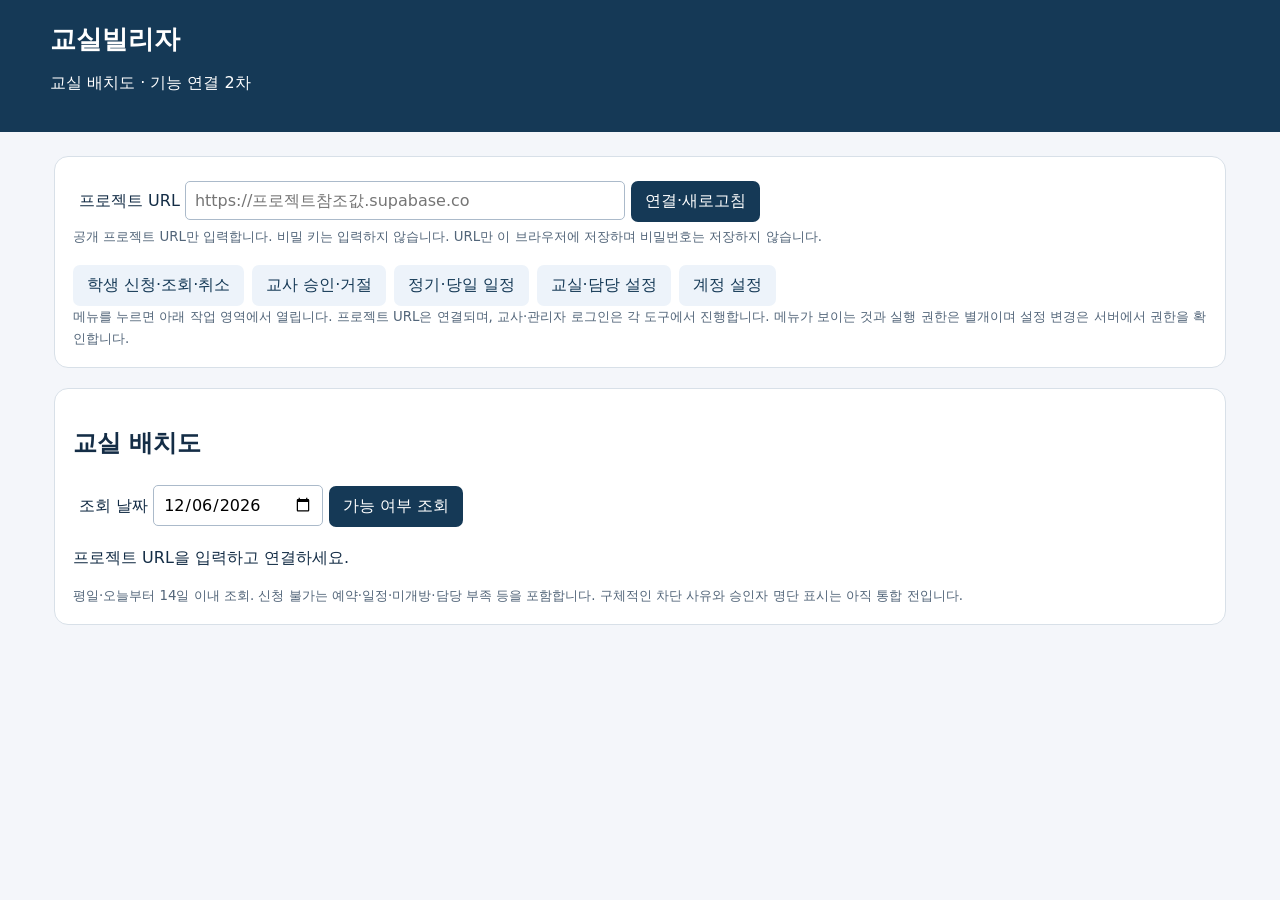
==== index.html @ a37125a8 "Replace JSON data with HTML structure new index" ====
<!doctype html><html lang="ko"><meta charset="utf-8"><meta name="viewport" content="width=device-width,initial-scale=1"><title>교실빌리자</title><style>
*{box-sizing:border-box}body{margin:0;background:#f4f6fa;color:#142d46;font-family:system-ui,'Apple SD Gothic Neo','Nanum Gothic',sans-serif}header{background:#153956;color:white;padding:22px max(20px,calc((100vw - 1180px)/2))}h1{margin:0;font-size:26px}main{max-width:1220px;margin:auto;padding:24px}section{background:white;border:1px solid #d8e0e8;padding:18px;border-radius:14px;margin-bottom:20px}nav{display:flex;flex-wrap:wrap;gap:8px;margin-top:18px}a,button{font:inherit;background:#153956;color:white;border:0;border-radius:7px;padding:10px 14px;cursor:pointer;text-decoration:none;display:inline-block}nav a{background:#edf3fa;color:#153956}input{font:inherit;padding:9px;border:1px solid #abbaca;border-radius:5px;max-width:100%}#url{width:440px}label{display:inline-block;margin:6px}#grid{display:grid;grid-template-columns:repeat(5,minmax(0,1fr));gap:14px}.room{background:white;border:1px solid #ccd6e0;border-radius:12px;padding:16px;min-width:0}.room h3{margin:0 0 14px}.period{padding:12px 9px;border-radius:6px;margin:8px 0;background:#d7e9dd;color:#143d24}.period.closed{background:#e2e6ed;color:#364153}.count{display:block;color:#a52222;font-weight:700;margin-top:5px}#status{white-space:pre-wrap;overflow-wrap:anywhere}#stats{font-weight:700}small{display:block;line-height:1.6;color:#526579}button:disabled{opacity:.55}@media(max-width:800px){#grid{grid-template-columns:repeat(2,minmax(0,1fr))}}@media(max-width:420px){#grid{grid-template-columns:1fr}}
</style><header><h1>교실빌리자</h1><p>교실 배치도 · 기능 연결 2차</p></header><main>
<section><label>프로젝트 URL <input id="url" placeholder="https://프로젝트참조값.supabase.co"></label><button id="connect">연결·새로고침</button><small>공개 프로젝트 URL만 입력합니다. 비밀 키는 입력하지 않습니다. URL만 이 브라우저에 저장하며 비밀번호는 저장하지 않습니다.</small><nav><a href="student.html">학생 신청·조회·취소</a><a href="approval.html">교사 승인·거절</a><a href="schedule.html">정기·당일 일정</a><a href="rooms.html">교실·담당 설정</a><a href="account.html">계정 설정</a></nav><small>메뉴를 누르면 아래 작업 영역에서 열립니다. 프로젝트 URL은 연결되며, 교사·관리자 로그인은 각 도구에서 진행합니다. 메뉴가 보이는 것과 실행 권한은 별개이며 설정 변경은 서버에서 권한을 확인합니다.</small></section>
<section><h2>교실 배치도</h2><label>조회 날짜 <input type="date" id="date"></label><button id="refresh">가능 여부 조회</button><p id="stats"></p><p id="status" role="status">프로젝트 URL을 입력하고 연결하세요.</p><small>평일·오늘부터 14일 이내 조회. 신청 불가는 예약·일정·미개방·담당 부족 등을 포함합니다. 구체적인 차단 사유와 승인자 명단 표시는 아직 통합 전입니다.</small></section><div id="grid"></div><section id="workspace" hidden><h2 id="worktitle">작업 화면</h2><button id="back">작업 닫기 · 배치도 갱신</button><p>화면 전환 전 입력과 저장을 마치세요. 저장 여부는 각 화면의 처리 결과로 확인합니다.</p><iframe id="workframe" title="교실빌리자 작업" style="width:100%;height:1000px;border:1px solid #ccd6e0;border-radius:8px;background:white"></iframe></section></main><script>
const $=id=>document.getElementById(id);let busy=false;
const today=new Intl.DateTimeFormat('sv-SE',{timeZone:'Asia/Seoul'}).format(new Date());$('date').value=today;$('date').min=today;
try{$('url').value=localStorage.getItem('cb_public_url')||'';}catch{}
async function api(action,data){const u=$('url').value.trim().replace(/\/$/,'');if(!/^https:\/\/[a-z0-9-]+\.supabase\.co$/.test(u))throw Error('프로젝트 URL을 확인하세요.');const c=new AbortController(),t=setTimeout(()=>c.abort(),25000);try{const r=await fetch(u+'/functions/v1/classroom-api',{method:'POST',headers:{'Content-Type':'application/json'},body:JSON.stringify({action,data}),signal:c.signal});const b=await r.json();if(!r.ok||!b.ok)throw Error(b.message||'조회 실패');return b;}finally{clearTimeout(t);}}
async function load(){if(busy)return;busy=true;$('connect').disabled=$('refresh').disabled=true;$('grid').replaceChildren();$('stats').textContent='';$('status').textContent='실제 DB 조회 중…';try{const [rooms,avail]=await Promise.all([api('roomState',{}),api('availability',{date:$('date').value})]);const slots=avail.slots;let available=0,pending=0;for(const r of [...rooms.rooms].sort((a,b)=>a.row-b.row||a.col-b.col)){const card=document.createElement('article');card.className='room';const title=document.createElement('h3');title.textContent=r.name;card.append(title);const ss=slots.filter(s=>s.roomId===r.id);if(ss.some(s=>s.available))available++;for(const period of [1,2]){const s=ss.find(s=>s.period===period);const line=document.createElement('div');line.className='period'+(s?.available?'':' closed');line.textContent=period+'교시 · '+(s?.available?'신청 가능':'신청 불가');if(Number(s?.pending)>0){const c=document.createElement('span');c.className='count';c.textContent='승인 대기 '+s.pending+'건';line.append(c);pending+=Number(s.pending);}card.append(line);}$('grid').append(card);}$('stats').textContent='신청 가능 교실 '+available+'개 · 교시별 대기 합계 '+pending+'건';$('status').textContent='조회 완료 · '+new Date().toLocaleTimeString('ko-KR')+' · 변경 후에는 새로고침하세요.';try{localStorage.setItem('cb_public_url',$('url').value.trim());}catch{}}catch(e){$('status').textContent=e.name==='AbortError'?'응답 시간이 초과되었습니다. 연결을 다시 시도하세요.':e.message;}finally{busy=false;$('connect').disabled=$('refresh').disabled=false;}}
$('connect').onclick=load;$('refresh').onclick=load;

const allowedPages=['student.html','approval.html','schedule.html','rooms.html','account.html'];
for(const link of document.querySelectorAll('nav a'))link.addEventListener('click',e=>{
 e.preventDefault();const page=link.getAttribute('href');if(!allowedPages.includes(page))return;
 const u=$('url').value.trim().replace(/\/$/,'');if(!/^https:\/\/[a-z0-9-]+\.supabase\.co$/.test(u)){ $('status').textContent='프로젝트 URL을 먼저 입력하세요.';return;}
 if($('workframe').getAttribute('src')&&!confirm('작업 화면을 전환할까요? 저장하지 않은 입력과 해당 화면의 로그인은 사라집니다.'))return;
 $('workspace').hidden=false;$('worktitle').textContent=link.textContent;
 $('workframe').src=page+'?project='+encodeURIComponent(u);$('workspace').scrollIntoView({behavior:'smooth'});
});
$('back').onclick=()=>{if(!confirm('작업 화면을 닫을까요? 저장하지 않은 입력은 사라집니다.'))return;$('workframe').removeAttribute('src');$('workspace').hidden=true;load();window.scrollTo({top:0,behavior:'smooth'});};
</script></html>
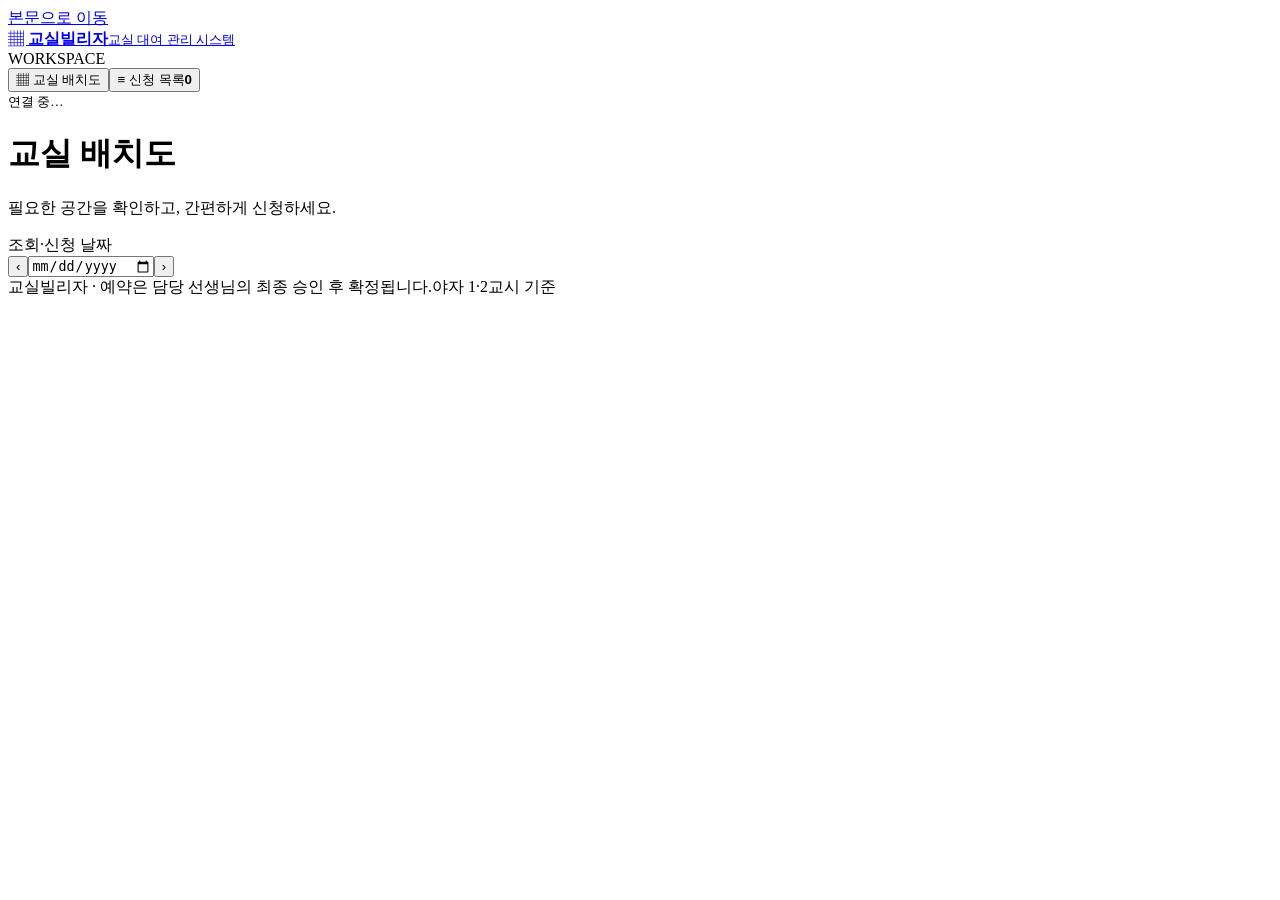
==== commit 1add1295: "Refactor index.html structure and scripts new!!! index" ====
--- a/index.html
+++ b/index.html
@@ -1,22 +1,10 @@
-<!doctype html><html lang="ko"><meta charset="utf-8"><meta name="viewport" content="width=device-width,initial-scale=1"><title>교실빌리자</title><style>
-*{box-sizing:border-box}body{margin:0;background:#f4f6fa;color:#142d46;font-family:system-ui,'Apple SD Gothic Neo','Nanum Gothic',sans-serif}header{background:#153956;color:white;padding:22px max(20px,calc((100vw - 1180px)/2))}h1{margin:0;font-size:26px}main{max-width:1220px;margin:auto;padding:24px}section{background:white;border:1px solid #d8e0e8;padding:18px;border-radius:14px;margin-bottom:20px}nav{display:flex;flex-wrap:wrap;gap:8px;margin-top:18px}a,button{font:inherit;background:#153956;color:white;border:0;border-radius:7px;padding:10px 14px;cursor:pointer;text-decoration:none;display:inline-block}nav a{background:#edf3fa;color:#153956}input{font:inherit;padding:9px;border:1px solid #abbaca;border-radius:5px;max-width:100%}#url{width:440px}label{display:inline-block;margin:6px}#grid{display:grid;grid-template-columns:repeat(5,minmax(0,1fr));gap:14px}.room{background:white;border:1px solid #ccd6e0;border-radius:12px;padding:16px;min-width:0}.room h3{margin:0 0 14px}.period{padding:12px 9px;border-radius:6px;margin:8px 0;background:#d7e9dd;color:#143d24}.period.closed{background:#e2e6ed;color:#364153}.count{display:block;color:#a52222;font-weight:700;margin-top:5px}#status{white-space:pre-wrap;overflow-wrap:anywhere}#stats{font-weight:700}small{display:block;line-height:1.6;color:#526579}button:disabled{opacity:.55}@media(max-width:800px){#grid{grid-template-columns:repeat(2,minmax(0,1fr))}}@media(max-width:420px){#grid{grid-template-columns:1fr}}
-</style><header><h1>교실빌리자</h1><p>교실 배치도 · 기능 연결 2차</p></header><main>
-<section><label>프로젝트 URL <input id="url" placeholder="https://프로젝트참조값.supabase.co"></label><button id="connect">연결·새로고침</button><small>공개 프로젝트 URL만 입력합니다. 비밀 키는 입력하지 않습니다. URL만 이 브라우저에 저장하며 비밀번호는 저장하지 않습니다.</small><nav><a href="student.html">학생 신청·조회·취소</a><a href="approval.html">교사 승인·거절</a><a href="schedule.html">정기·당일 일정</a><a href="rooms.html">교실·담당 설정</a><a href="account.html">계정 설정</a></nav><small>메뉴를 누르면 아래 작업 영역에서 열립니다. 프로젝트 URL은 연결되며, 교사·관리자 로그인은 각 도구에서 진행합니다. 메뉴가 보이는 것과 실행 권한은 별개이며 설정 변경은 서버에서 권한을 확인합니다.</small></section>
-<section><h2>교실 배치도</h2><label>조회 날짜 <input type="date" id="date"></label><button id="refresh">가능 여부 조회</button><p id="stats"></p><p id="status" role="status">프로젝트 URL을 입력하고 연결하세요.</p><small>평일·오늘부터 14일 이내 조회. 신청 불가는 예약·일정·미개방·담당 부족 등을 포함합니다. 구체적인 차단 사유와 승인자 명단 표시는 아직 통합 전입니다.</small></section><div id="grid"></div><section id="workspace" hidden><h2 id="worktitle">작업 화면</h2><button id="back">작업 닫기 · 배치도 갱신</button><p>화면 전환 전 입력과 저장을 마치세요. 저장 여부는 각 화면의 처리 결과로 확인합니다.</p><iframe id="workframe" title="교실빌리자 작업" style="width:100%;height:1000px;border:1px solid #ccd6e0;border-radius:8px;background:white"></iframe></section></main><script>
-const $=id=>document.getElementById(id);let busy=false;
-const today=new Intl.DateTimeFormat('sv-SE',{timeZone:'Asia/Seoul'}).format(new Date());$('date').value=today;$('date').min=today;
-try{$('url').value=localStorage.getItem('cb_public_url')||'';}catch{}
-async function api(action,data){const u=$('url').value.trim().replace(/\/$/,'');if(!/^https:\/\/[a-z0-9-]+\.supabase\.co$/.test(u))throw Error('프로젝트 URL을 확인하세요.');const c=new AbortController(),t=setTimeout(()=>c.abort(),25000);try{const r=await fetch(u+'/functions/v1/classroom-api',{method:'POST',headers:{'Content-Type':'application/json'},body:JSON.stringify({action,data}),signal:c.signal});const b=await r.json();if(!r.ok||!b.ok)throw Error(b.message||'조회 실패');return b;}finally{clearTimeout(t);}}
-async function load(){if(busy)return;busy=true;$('connect').disabled=$('refresh').disabled=true;$('grid').replaceChildren();$('stats').textContent='';$('status').textContent='실제 DB 조회 중…';try{const [rooms,avail]=await Promise.all([api('roomState',{}),api('availability',{date:$('date').value})]);const slots=avail.slots;let available=0,pending=0;for(const r of [...rooms.rooms].sort((a,b)=>a.row-b.row||a.col-b.col)){const card=document.createElement('article');card.className='room';const title=document.createElement('h3');title.textContent=r.name;card.append(title);const ss=slots.filter(s=>s.roomId===r.id);if(ss.some(s=>s.available))available++;for(const period of [1,2]){const s=ss.find(s=>s.period===period);const line=document.createElement('div');line.className='period'+(s?.available?'':' closed');line.textContent=period+'교시 · '+(s?.available?'신청 가능':'신청 불가');if(Number(s?.pending)>0){const c=document.createElement('span');c.className='count';c.textContent='승인 대기 '+s.pending+'건';line.append(c);pending+=Number(s.pending);}card.append(line);}$('grid').append(card);}$('stats').textContent='신청 가능 교실 '+available+'개 · 교시별 대기 합계 '+pending+'건';$('status').textContent='조회 완료 · '+new Date().toLocaleTimeString('ko-KR')+' · 변경 후에는 새로고침하세요.';try{localStorage.setItem('cb_public_url',$('url').value.trim());}catch{}}catch(e){$('status').textContent=e.name==='AbortError'?'응답 시간이 초과되었습니다. 연결을 다시 시도하세요.':e.message;}finally{busy=false;$('connect').disabled=$('refresh').disabled=false;}}
-$('connect').onclick=load;$('refresh').onclick=load;
+<!doctype html>
+<html lang="ko"><head><meta charset="utf-8"><meta name="viewport" content="width=device-width, initial-scale=1"><meta name="theme-color" content="#B699F2"><title>교실빌리자 · 교실 대여 관리</title><link rel="stylesheet" href="style.css"><script defer src="config.js"></script><script defer src="script.js"></script><meta name="referrer" content="no-referrer"></head>
+<body><a class="skip" href="#main">본문으로 이동</a>
 
-const allowedPages=['student.html','approval.html','schedule.html','rooms.html','account.html'];
-for(const link of document.querySelectorAll('nav a'))link.addEventListener('click',e=>{
- e.preventDefault();const page=link.getAttribute('href');if(!allowedPages.includes(page))return;
- const u=$('url').value.trim().replace(/\/$/,'');if(!/^https:\/\/[a-z0-9-]+\.supabase\.co$/.test(u)){ $('status').textContent='프로젝트 URL을 먼저 입력하세요.';return;}
- if($('workframe').getAttribute('src')&&!confirm('작업 화면을 전환할까요? 저장하지 않은 입력과 해당 화면의 로그인은 사라집니다.'))return;
- $('workspace').hidden=false;$('worktitle').textContent=link.textContent;
- $('workframe').src=page+'?project='+encodeURIComponent(u);$('workspace').scrollIntoView({behavior:'smooth'});
-});
-$('back').onclick=()=>{if(!confirm('작업 화면을 닫을까요? 저장하지 않은 입력은 사라집니다.'))return;$('workframe').removeAttribute('src');$('workspace').hidden=true;load();window.scrollTo({top:0,behavior:'smooth'});};
-</script></html>
+<header class="top"><a class="brand" href="#">▦ <strong>교실빌리자</strong><small>교실 대여 관리 시스템</small></a><div id="account" class="actions"></div></header>
+<div class="shell"><aside class="side"><div class="side-label">WORKSPACE</div><nav aria-label="주 메뉴"><button data-view="map">▦ <span>교실 배치도</span></button><button data-view="requests">≡ <span>신청 목록</span><b id="nav-count">0</b></button><button data-view="review" class="auth" hidden>✓ <span>신청서 확인</span></button><button data-view="calendar" class="auth" hidden>▤ <span>달력으로 보기</span></button></nav><div class="side-label auth" hidden>MANAGEMENT</div><div id="tools"></div><div class="side-note"><small id="sync">연결 중…</small></div></aside>
+<main id="main" tabindex="-1"><div class="page-head"><div><h1 id="page-title">교실 배치도</h1><p id="page-desc">필요한 공간을 확인하고, 간편하게 신청하세요.</p></div><div id="stats" class="stats"></div><div class="date-box"><label for="date">조회·신청 날짜</label><div class="actions"><button data-action="prev-date" aria-label="이전 날짜">‹</button><input type="date" id="date"><button data-action="next-date" aria-label="다음 날짜">›</button><button data-action="today" id="today-btn" hidden>오늘 날짜로</button></div><small id="weekday"></small></div></div>
+<section id="content" aria-label="교실 현황"></section><footer class="foot"><span>교실빌리자 · 예약은 담당 선생님의 최종 승인 후 확정됩니다.</span><span>야자 1·2교시 기준</span></footer></main></div>
+<dialog id="modal" aria-labelledby="modal-title"><div class="modal-head"><div><div class="eyebrow">교실빌리자</div><h2 id="modal-title"></h2></div><button data-action="close" class="icon" aria-label="창 닫기">×</button></div><div id="modal-body"></div><p id="modal-error" class="error" role="alert"></p></dialog>
+<div id="toast" role="status" aria-live="polite" hidden></div><noscript>이 프로그램을 사용하려면 JavaScript를 활성화해주세요.</noscript></body></html>
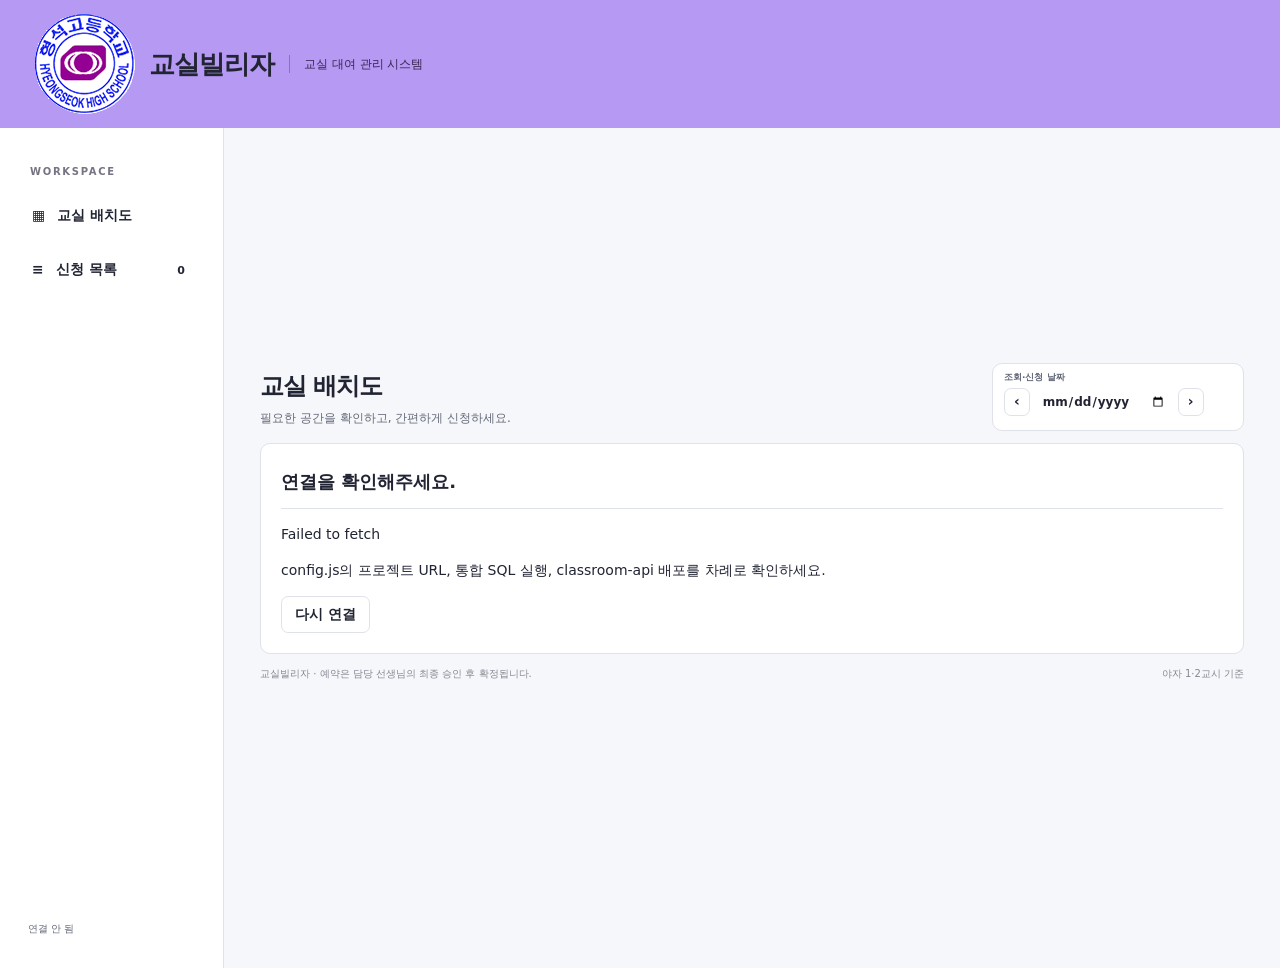
==== commit 1340cac3: "Add files via upload" ====
--- a/index.html
+++ b/index.html
@@ -2,9 +2,9 @@
 <html lang="ko"><head><meta charset="utf-8"><meta name="viewport" content="width=device-width, initial-scale=1"><meta name="theme-color" content="#B699F2"><title>교실빌리자 · 교실 대여 관리</title><link rel="stylesheet" href="style.css"><script defer src="config.js"></script><script defer src="script.js"></script><meta name="referrer" content="no-referrer"></head>
 <body><a class="skip" href="#main">본문으로 이동</a>
 
-<header class="top"><a class="brand" href="#">▦ <strong>교실빌리자</strong><small>교실 대여 관리 시스템</small></a><div id="account" class="actions"></div></header>
+<header class="top"><a class="brand" href="#"><img src="school-logo.png" alt="경성고등학교 교표" class="school-logo"> <strong>교실빌리자</strong><small>교실 대여 관리 시스템</small></a><div id="account" class="actions"></div></header>
 <div class="shell"><aside class="side"><div class="side-label">WORKSPACE</div><nav aria-label="주 메뉴"><button data-view="map">▦ <span>교실 배치도</span></button><button data-view="requests">≡ <span>신청 목록</span><b id="nav-count">0</b></button><button data-view="review" class="auth" hidden>✓ <span>신청서 확인</span></button><button data-view="calendar" class="auth" hidden>▤ <span>달력으로 보기</span></button></nav><div class="side-label auth" hidden>MANAGEMENT</div><div id="tools"></div><div class="side-note"><small id="sync">연결 중…</small></div></aside>
-<main id="main" tabindex="-1"><div class="page-head"><div><h1 id="page-title">교실 배치도</h1><p id="page-desc">필요한 공간을 확인하고, 간편하게 신청하세요.</p></div><div id="stats" class="stats"></div><div class="date-box"><label for="date">조회·신청 날짜</label><div class="actions"><button data-action="prev-date" aria-label="이전 날짜">‹</button><input type="date" id="date"><button data-action="next-date" aria-label="다음 날짜">›</button><button data-action="today" id="today-btn" hidden>오늘 날짜로</button></div><small id="weekday"></small></div></div>
+<main id="main" tabindex="-1"><section id="notices" aria-label="운영 공지"></section><div class="page-head"><div><h1 id="page-title">교실 배치도</h1><p id="page-desc">필요한 공간을 확인하고, 간편하게 신청하세요.</p></div><div id="stats" class="stats"></div><div class="date-box"><label for="date">조회·신청 날짜</label><div class="actions"><button data-action="prev-date" aria-label="이전 날짜">‹</button><input type="date" id="date"><button data-action="next-date" aria-label="다음 날짜">›</button><button data-action="today" id="today-btn" hidden>오늘 날짜로</button></div><small id="weekday"></small></div></div>
 <section id="content" aria-label="교실 현황"></section><footer class="foot"><span>교실빌리자 · 예약은 담당 선생님의 최종 승인 후 확정됩니다.</span><span>야자 1·2교시 기준</span></footer></main></div>
 <dialog id="modal" aria-labelledby="modal-title"><div class="modal-head"><div><div class="eyebrow">교실빌리자</div><h2 id="modal-title"></h2></div><button data-action="close" class="icon" aria-label="창 닫기">×</button></div><div id="modal-body"></div><p id="modal-error" class="error" role="alert"></p></dialog>
-<div id="toast" role="status" aria-live="polite" hidden></div><noscript>이 프로그램을 사용하려면 JavaScript를 활성화해주세요.</noscript></body></html>
+<div id="toast" role="status" aria-live="polite" hidden></div><noscript>이 프로그램을 사용하려면 JavaScript를 활성화해주세요.</noscript></body></html>
--- a/style.css
+++ b/style.css
@@ -0,0 +1,31 @@
+*{box-sizing:border-box} :root{--purple:#B699F2;--ink:#212433;--muted:#646979;--line:#e0e2e9;--bg:#f6f7fa;--green:#40BD6A;--rent:#FFFB8C;--accent:#6544a4}body{margin:0;background:var(--bg);color:var(--ink);font:14px/1.55 system-ui,-apple-system,'Apple SD Gothic Neo','Malgun Gothic',sans-serif}button,input,select,textarea{font:inherit}button{cursor:pointer;min-height:36px;padding:7px 13px;border:1px solid var(--line);border-radius:5px;background:white;color:var(--ink);font-weight:600;transition:background .15s}button:hover:not(:disabled){background:#eeebf6;border-color:#b5a5d4}button:disabled{cursor:not-allowed;opacity:.55}button:focus-visible,a:focus-visible,input:focus-visible,select:focus-visible,textarea:focus-visible{outline:3px solid #6942bb;outline-offset:3px}a{color:inherit;text-decoration:none}h1,h2,h3,p{margin-top:0}h1{font-size:29px;letter-spacing:-1px;margin:5px 0 8px}h2{font-size:22px;margin:4px 0}h3{font-size:16px}small{color:var(--muted)}.skip{position:absolute;top:-100px;background:white;z-index:99;padding:15px}.skip:focus{top:0}[hidden]{display:none!important}#demo-banner{background:#322945;color:white;text-align:center;padding:7px;font-size:12px}.top{background:var(--purple);min-height:76px;display:flex;align-items:center;justify-content:space-between;padding:15px 30px;gap:20px}.brand{display:flex;align-items:center;gap:10px;font-size:26px}.brand strong{letter-spacing:-1px}.brand span{color:#47336b}.brand small{font-size:12px;color:#382552;border-left:1px solid #8d71be;padding-left:14px;margin-left:5px}.actions{display:flex;align-items:center;gap:7px;flex-wrap:wrap}.top button{background:#ffffffb8;border-color:#ffffff77}.shell{display:grid;grid-template-columns:224px 1fr;min-height:calc(100vh - 76px)}.side{background:white;border-right:1px solid var(--line);padding:30px 18px;display:flex;flex-direction:column;gap:12px}.side-label{font-size:10px;font-weight:800;letter-spacing:1.7px;color:#777383;padding:0 12px;margin-top:6px}nav{display:flex;flex-direction:column;gap:7px}.side button{display:flex;align-items:center;text-align:left;gap:12px;border-color:transparent;width:100%;padding:12px 13px;background:transparent}.side button.active{background:#eee7fc;color:#5f3b98}.side button b{margin-left:auto;background:white;padding:0 6px;font-size:11px;border-radius:4px}#tools{display:flex;flex-direction:column;gap:6px}.side #manage-btn{background:var(--green);color:#123920}.side-note{margin-top:auto;padding:45px 10px 0;color:var(--muted);font-size:12px}.side-note strong{color:#494155}.side-note p{line-height:1.8;margin:9px 0 20px}main{padding:35px 36px 65px;min-width:0;max-width:1700px;width:100%;margin:auto}.page-head{display:flex;justify-content:space-between;gap:20px;margin-bottom:25px}.eyebrow{font-size:10px;letter-spacing:2px;font-weight:800;color:#77638f}.page-head p{color:var(--muted);font-size:13px;margin:0}.date-box{background:white;padding:12px 15px;border:1px solid var(--line);border-radius:6px;min-width:280px}.date-box label{font-size:10px;font-weight:700;color:var(--muted);display:block;margin-bottom:6px}.date-box input{border:0;font-weight:700;padding:5px;background:transparent;max-width:155px}.date-box button{min-height:28px;padding:1px 9px}.date-box small{display:block;margin-top:5px;font-size:11px}.stats{display:grid;grid-template-columns:repeat(4,1fr);gap:14px;margin-bottom:26px}.stat{background:white;border:1px solid var(--line);border-radius:6px;padding:16px 20px;display:flex;justify-content:space-between;align-items:center;border-top:3px solid #d4c5ec}.stat small{display:block;font-size:12px}.stat strong{font-size:28px;line-height:1.2;letter-spacing:-1px}.stat i{font-style:normal;width:34px;height:34px;background:#f1edf8;display:grid;place-items:center;font-size:17px;color:#70568b}.stat:nth-child(2){border-top-color:var(--green)}.stat:nth-child(3){border-top-color:#dbcd4e}.section-bar{display:flex;justify-content:space-between;align-items:center;gap:10px;margin-bottom:14px}.section-bar h2{font-size:16px}.legend{display:flex;gap:12px;font-size:11px;color:var(--muted);flex-wrap:wrap}.dot:before{content:'';display:inline-block;width:7px;height:7px;border-radius:2px;background:#45b774;margin-right:5px}.dot.rent:before{background:#d0c933}.dot.block:before{background:#a89abf}.floor{background:#edeff4;border:1px solid #dddfe7;border-radius:8px;padding:19px}.row{display:grid;grid-template-columns:repeat(5,minmax(0,1fr));gap:12px;direction:rtl}.room{background:white;border:1px solid #d5d8e2;border-top:3px solid #bca4de;border-radius:5px;padding:15px 12px;direction:ltr;display:flex;flex-direction:column;min-height:216px;box-shadow:0 2px 3px #23243504}.room h3{margin:0;font-size:19px;letter-spacing:-.5px}.room .owner{font-size:10px;line-height:1.6;color:var(--muted);min-height:32px;margin:3px 0 10px}.badge{display:inline-block;font-size:10px;font-weight:600;padding:2px 6px;background:#eee8f9;color:#62438a;border-radius:3px;margin:2px}.pending-badge{font-size:10px;color:#815600}.room .slot{padding:8px;margin:3px 0;font-size:11px;border-radius:3px;display:flex;flex-wrap:wrap;gap:3px;align-items:center}.slot.available{background:#87E69CFF;color:#000000FF}.slot.rented{background:var(--rent);color:#000000FF}.slot.blocked{background:#B798EBFF;color:#000000FF}.slot.closed{background:#E76F6FFF;color:#000000FF}.slot button{border:0;background:#ffffffa6;font-size:10px;min-height:22px;padding:2px 5px}.room>.book{margin-top:auto;font-size:11px;padding:5px;min-height:30px;background:#faf8fe}.corridor{font-size:10px;letter-spacing:8px;text-align:center;color:#777e8b;padding:17px}.notice{padding:13px 16px;background:#f0ecf8;border-left:3px solid #a38ac7;font-size:12px;margin:18px 0;color:#635276}.foot{display:flex;justify-content:space-between;gap:15px;color:#858693;font-size:10px;margin-top:22px}.split{display:grid;grid-template-columns:1fr 1fr;gap:22px}.panel{border:1px solid var(--line);background:white;padding:20px;border-radius:6px}.panel>h2{font-size:18px;border-bottom:1px solid var(--line);padding-bottom:13px;margin-bottom:15px}.group{border:1px solid var(--line);margin-bottom:15px;border-radius:5px;overflow:hidden}.group-head{padding:9px 12px;background:#f3ecdb;font-size:12px;font-weight:700;display:flex;justify-content:space-between;gap:8px}.group-head.p2{background:#e7f2e9}.group-head.both{background:#dce9fc;color:#2f5186}.app{padding:15px;background:white;border-bottom:1px solid var(--line)}.app:last-child{border-bottom:0}.app.mine{background:#fffdf2;box-shadow:inset 3px 0 #e4c969}.app h3{margin:0 0 5px;font-size:15px}.app p{font-size:12px;color:var(--muted);margin-bottom:8px}.app .reason{background:#f8f8fb;color:#4c4359;padding:8px;white-space:pre-wrap;overflow-wrap:anywhere}.app button{min-height:29px;font-size:11px;padding:4px 9px}.primary{background:#624493!important;color:white!important;border-color:#624493!important}.success{background:#e7f5ec!important;color:#205f36!important;border-color:#b9dfc5!important}.danger{background:#fff0f0!important;color:#a33232!important;border-color:#e9bcbc!important}.empty{padding:38px 20px;text-align:center;color:var(--muted);font-size:13px}.empty b{display:block;font-size:24px;color:#b6afc3;margin-bottom:8px}dialog{border:1px solid #d9d2e6;border-radius:9px;padding:0;width:min(820px,calc(100% - 30px));max-height:90vh;color:var(--ink);box-shadow:0 24px 80px #1c113b38}dialog::backdrop{background:#1e183c66;backdrop-filter:blur(2px)}.modal-head{position:sticky;top:0;background:white;z-index:1;display:flex;align-items:center;justify-content:space-between;padding:20px 26px;border-bottom:1px solid var(--line)}.icon{font-size:23px;border:0;padding:0 10px}#modal-body{padding:23px 26px 10px}form{margin:0}label.field{display:flex;flex-direction:column;gap:6px;font-size:12px;font-weight:650;margin-bottom:15px}input,select,textarea{border:1px solid #d2d5df;border-radius:4px;padding:10px 11px;background:white;min-width:0;color:var(--ink);max-width:100%}input[readonly]{background:#f3f3f7;color:#626572}textarea{resize:vertical;min-height:82px}.form-grid{display:grid;grid-template-columns:1fr 1fr;gap:0 18px}.full{grid-column:1/-1}.help{font-size:11px;font-weight:400;color:var(--muted)}fieldset{padding:0;border:0;margin:0 0 16px}legend{font-size:12px;font-weight:650;margin-bottom:7px}.toggle{display:inline-flex;gap:7px;flex-wrap:wrap}.toggle label{position:relative;cursor:pointer}.toggle input{position:absolute;opacity:0;width:1px;height:1px}.toggle span{display:block;min-width:85px;text-align:center;border:1px solid #d2d5df;border-radius:4px;padding:9px 14px;font-size:12px}.toggle input:checked+span{background:#eee7fb;border-color:#9a7bc6;color:#573586;box-shadow:inset 0 0 0 1px #9a7bc6}.toggle input:disabled+span{background:#fae9e9;color:#975353;cursor:not-allowed}.toggle input:focus-visible+span{outline:3px solid #6942bb}.form-actions{display:flex;justify-content:flex-end;gap:8px;padding:15px 0;border-top:1px solid var(--line);margin-top:14px}.error{color:#ac2525;margin:0;padding:0 26px 15px;font-size:12px}.error:empty{padding:0}.detail-grid{display:grid;grid-template-columns:1fr 1fr;gap:15px}.detail-grid>div{padding:12px;background:#f8f7fb;border:1px solid #ece9f1;white-space:pre-wrap;overflow-wrap:anywhere}.detail-grid small{display:block;font-size:11px;margin-bottom:5px}.table-wrap{overflow:auto}table{border-collapse:collapse;width:100%;font-size:12px}th,td{border:1px solid var(--line);text-align:left;padding:10px;vertical-align:top}th{background:#f1eef6;white-space:nowrap}td button{font-size:11px;padding:4px 7px;min-height:28px}.calendar{display:grid;grid-template-columns:repeat(7,minmax(0,1fr));border-left:1px solid var(--line);border-top:1px solid var(--line);background:white}.cal-cell{min-height:116px;border-right:1px solid var(--line);border-bottom:1px solid var(--line);padding:9px;min-width:0;font-size:11px}.cal-day{font-size:13px;font-weight:700;margin-bottom:5px}.cal-cell.today{background:#f7f2ff}.cal-cell.blank{background:#f0f1f4}.cal-cell .chip{display:block;background:var(--rent);padding:5px;margin:4px 0;text-align:left;font-size:10px;width:100%;border:0;overflow-wrap:anywhere}.cal-label{padding:9px;text-align:center;font-size:11px;border-right:1px solid var(--line);border-bottom:1px solid var(--line);background:#eeeaf5}.filterbar{display:flex;align-items:center;gap:10px;flex-wrap:wrap;margin-bottom:15px}.filterbar select{font-size:12px;padding:7px}#bottom{position:fixed;bottom:14px;left:50%;transform:translateX(-50%);padding:6px;background:#ffffffee;box-shadow:0 4px 20px #22222220;border:1px solid var(--line);border-radius:7px;display:flex;gap:5px;z-index:2}#bottom button{font-size:11px;white-space:nowrap}#toast{position:fixed;bottom:72px;left:50%;transform:translateX(-50%);z-index:10;max-width:90%;background:#302842;color:white;border-radius:6px;padding:13px 22px;box-shadow:0 5px 25px #0002;font-size:13px}.schedule-item{border:1px solid var(--line);padding:12px;margin-bottom:10px;font-size:12px;display:flex;justify-content:space-between;gap:10px;align-items:center}.schedule-item small{display:block}.toolbar{display:flex;gap:6px;flex-wrap:wrap}.checkbox-list{display:flex;gap:8px;flex-wrap:wrap;font-size:12px}.checkbox-list label{background:#f4f1f9;padding:5px 8px;border-radius:3px}pre{white-space:pre-wrap;overflow-wrap:anywhere;font-size:12px}@media(min-width:1550px){.room{min-height:235px;padding:18px}.room h3{font-size:22px}.room .slot{font-size:12px}}@media(max-width:1200px){.shell{grid-template-columns:185px 1fr}main{padding:28px 22px}.side{padding:24px 12px}.room{padding:10px 8px}.room h3{font-size:17px}.floor{padding:12px}.row{gap:8px}.top{padding:15px 22px}.brand small{display:none}}@media(max-width:950px){.shell{grid-template-columns:1fr}.side{border-right:0;border-bottom:1px solid var(--line);padding:10px 16px;gap:8px}.side nav{flex-direction:row;overflow:auto}.side button{white-space:nowrap;width:auto;font-size:12px;padding:8px 12px}.side-label,.side-note{display:none!important}#tools{flex-direction:row;flex-wrap:wrap;gap:5px}.side #manage-btn{padding:7px 12px}.page-head{align-items:flex-start}.row{grid-template-columns:repeat(5,minmax(0,1fr))}.room .slot{font-size:10px}.split{gap:12px}.top{flex-wrap:wrap;padding:12px 20px}.top .actions{font-size:12px}.top button{font-size:11px;min-height:29px}.cal-cell{min-height:95px;padding:6px}}@media(max-width:650px){main{padding:22px 14px 70px}h1{font-size:25px}.page-head{flex-direction:column;margin-bottom:18px}.date-box{width:100%;min-width:0;padding:10px 12px}.date-box label{display:none}.date-box small{display:inline-block;margin:4px 0 0 7px}.stats{gap:8px;margin-bottom:18px;grid-template-columns:repeat(2,1fr)}.stat{padding:12px 14px}.stat strong{font-size:24px}.stat i{height:28px;width:28px;font-size:15px}.row{grid-template-columns:repeat(2,minmax(0,1fr));direction:rtl}.room{min-height:200px}.room .slot{font-size:11px}.spacer{display:none}.corridor{padding:13px}.section-bar{align-items:flex-start;flex-direction:column}.legend{font-size:10px}.split{grid-template-columns:1fr}.panel{padding:14px}.form-grid,.detail-grid{grid-template-columns:1fr}.form-grid .full{grid-column:auto}#modal-body{padding:18px}.modal-head{padding:16px 18px}.foot{flex-direction:column}.calendar{overflow:visible}.cal-cell{min-height:85px;padding:4px}.cal-cell .chip{font-size:9px;padding:3px}.cal-label{padding:5px}.brand{font-size:23px}.brand small{display:none}.notice{font-size:11px}#bottom{bottom:8px}#bottom button{font-size:10px;padding:6px}.schedule-item{align-items:flex-start;flex-direction:column}.top{gap:10px}.top #account{margin-left:auto}.eyebrow{font-size:9px}}
+
+.stat small.inline{display:inline}
+
+
+button,input,select,textarea,.panel,.room,.floor,.date-box,.stat,.group,.badge,.toggle span,.schedule-item,dialog,#bottom,#toast,.checkbox-list label{border-radius:1px}
+.room,dialog,#bottom{box-shadow:none}.top{min-height:60px;padding-top:10px;padding-bottom:10px}.shell{min-height:calc(100vh - 60px)}
+main{padding-top:20px}.page-head{margin-bottom:15px;align-items:center}h1{font-size:24px;margin:2px 0 4px}.page-head p{font-size:12px}.eyebrow{font-size:9px}.date-box{padding:7px 11px;min-width:260px}.date-box label{font-size:9px;margin-bottom:2px}.date-box input{font-size:12px}.date-box small{font-size:10px}.stats{grid-template-columns:repeat(2,minmax(0,220px));gap:10px;margin-bottom:18px}.stat{padding:9px 14px;border-top-width:2px}.stat strong{font-size:22px}.stat i{width:27px;height:27px;font-size:14px}.side-note{padding-top:20px}
+body[data-view="review"] main{padding-top:12px}body[data-view="review"] .page-head{margin-bottom:10px}body[data-view="review"] h1{font-size:21px}body[data-view="review"] .page-head p{font-size:11px}body[data-view="review"] .date-box{padding:5px 9px}body[data-view="review"] .stats{margin-bottom:12px}body[data-view="review"] .panel>h2{font-size:16px;padding-bottom:9px;margin-bottom:11px}
+@keyframes pending-alert{0%,100%{background-color:#fff6f5;border-color:#dc8989}50%{background-color:#ffe0dd;border-color:#bf3d3d}}
+.needs-action{border:1px solid #ca5757!important;border-left:4px solid #ba2929!important;animation:pending-alert 3.6s ease-in-out infinite}.needs-action .pending-badge,.needs-action .badge{color:#a42121}.side button.attention{color:#a51f1f;border:1px solid #cb6262;animation:pending-alert 3.6s ease-in-out infinite}.side button.attention b{background:#b92c2c;color:white}.lab-combined{table-layout:fixed}.lab-combined th:first-child{width:72px}.lab-combined td,.lab-combined th{padding:7px 9px}.lab-cell{display:flex;gap:5px;align-items:center;justify-content:space-between;min-height:28px;overflow-wrap:anywhere}.lab-cell .toolbar{flex-shrink:0}.lab-cell button{font-size:10px;min-height:25px;padding:3px 7px}
+@media(prefers-reduced-motion:reduce){.needs-action,.side button.attention{animation:none;background:#ffe7e4}}
+@media(max-width:650px){main{padding-top:14px}.page-head{gap:10px;align-items:stretch}.stats{grid-template-columns:repeat(2,minmax(0,1fr))}.lab-combined th:first-child{width:53px}.lab-combined td,.lab-combined th{padding:5px;font-size:11px}.lab-cell{flex-wrap:wrap}.lab-cell .toolbar{flex-shrink:1}.date-box{min-width:0}}
+
+
+button,input,select,textarea{border-radius:7px}.panel,.room,.floor,.date-box,.stat,.group,.schedule-item{border-radius:10px}dialog{border-radius:14px}.badge,.toggle span,.checkbox-list label{border-radius:6px}#bottom,#toast{border-radius:9px}.room{box-shadow:0 2px 6px #23243508}
+main{padding-top:14px}.page-head{display:grid;grid-template-columns:minmax(145px,1fr) auto auto;gap:16px;margin-bottom:12px;align-items:center}.page-head #page-desc:empty{display:none}.page-head>.stats{display:flex;gap:8px;margin:0}.stat{padding:7px 12px;min-width:130px}.stat strong{font-size:21px}.stat small{font-size:10px}.stat i{display:none}.date-box{min-width:252px}.row{direction:ltr}.room{min-height:185px;padding:11px}.room .owner{margin-bottom:5px;min-height:26px}.room .slot{padding:6px}.corridor{padding:10px}.section-bar{margin-bottom:9px}.floor{padding:13px}.notice{margin-top:12px;padding:9px 12px}.foot{margin-top:12px}
+@media(max-width:1150px){.page-head{grid-template-columns:1fr auto}.page-head>.stats{grid-row:2;grid-column:1/-1}.page-head .date-box{grid-column:2;grid-row:1}.stat{min-width:130px}.row{gap:8px}}
+@media(max-width:650px){.page-head{grid-template-columns:1fr;gap:8px}.page-head .date-box{grid-column:1;grid-row:3;min-width:0}.page-head>.stats{grid-column:1;grid-row:2;display:grid;grid-template-columns:1fr 1fr}.stat{min-width:0}.row{direction:ltr;grid-template-columns:repeat(2,minmax(0,1fr))}.room{min-height:185px}.page-head h1{font-size:23px}}
+
+
+.period-pending{display:inline-block;font-size:10px;font-weight:750;color:#a62121;background:#ffe4e1;border:1px solid #e8aaa4;border-radius:5px;padding:1px 5px;margin-left:auto}.corridor{padding:8px;min-height:16px}
+
+.weekday-group{margin:14px 0;padding:10px 14px;background:#faf9fd;border:1px solid #e0dce9;border-radius:10px}.weekday-group h3{margin:2px 0 8px}.grade-head-badge{display:inline-block;border:2px solid #d6a500;background:#fff9da;color:#624c00;padding:2px 7px;border-radius:6px;font-weight:700}.grade-head-row td{background:#fffdf1;border-top:2px solid #e8c443;border-bottom:2px solid #e8c443}.grade-head-row td:first-child{border-left:2px solid #e8c443}.grade-head-row td:last-child{border-right:2px solid #e8c443}
+
+
+[hidden]{display:none!important}.approved-students{font-weight:600;color:#293956;overflow-wrap:anywhere}input[readonly]{background:#f3f4f8}.grade-head-badge{white-space:nowrap}dialog{max-height:90dvh;overflow-y:auto}button:focus-visible,input:focus-visible,select:focus-visible,textarea:focus-visible{outline:3px solid #7354b8;outline-offset:3px}.form-grid input[type=date]{min-width:0}@media(max-width:650px){.cal-cell{min-height:90px}.calendar .chip{font-size:10px}.modal-head{position:sticky;top:0;z-index:2;background:white}.lab-combined{min-width:480px}}
+
+.row{direction:ltr}
+
+.schedule-item.my-schedule{border:1px solid #e7c65a;background:#fffdf3;box-shadow:0 0 0 1px #f8edbd}
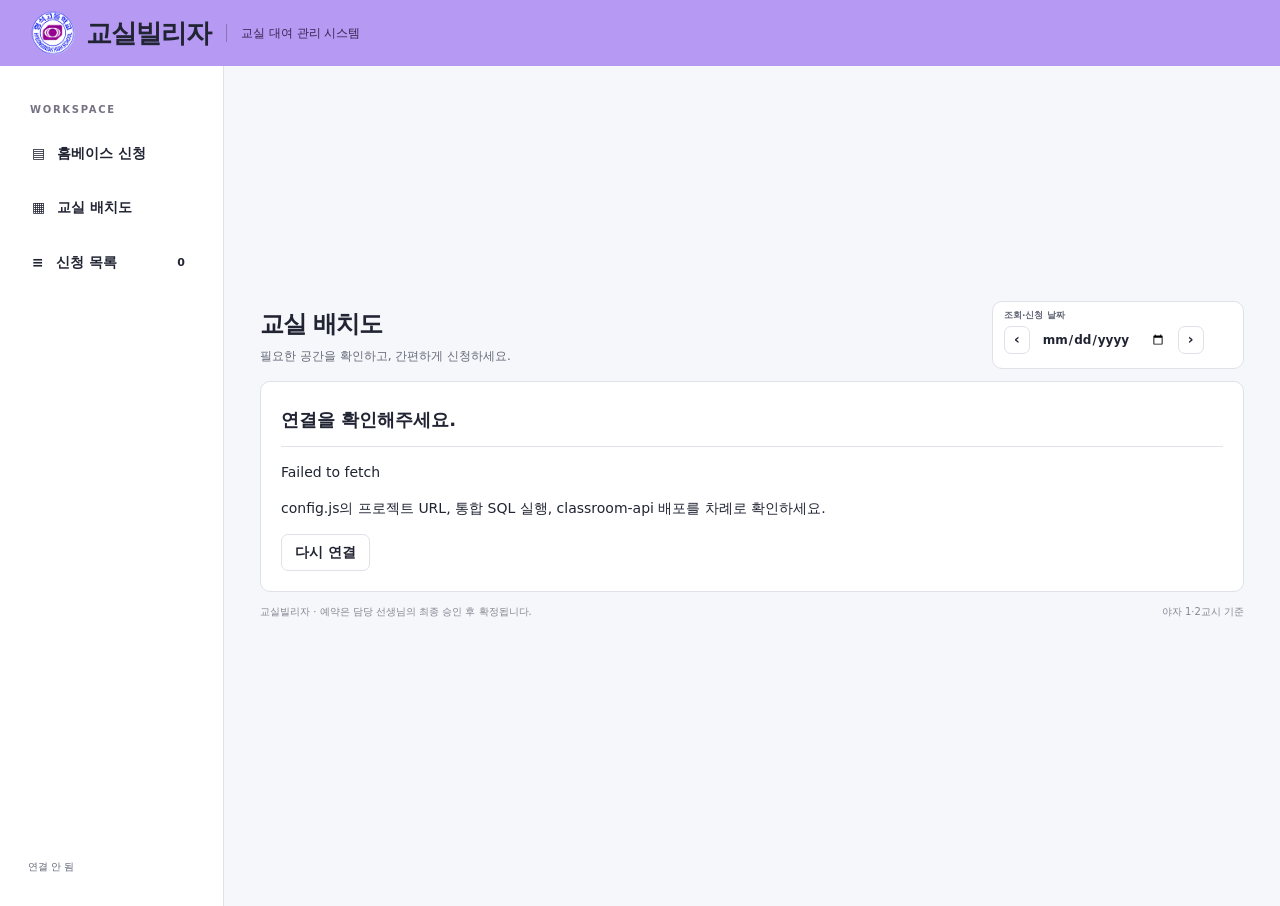
==== commit a65d1616: "Add files via upload" ====
--- a/index.html
+++ b/index.html
@@ -3,7 +3,7 @@
 <body><a class="skip" href="#main">본문으로 이동</a>
 
 <header class="top"><a class="brand" href="#"><img src="school-logo.png" alt="경성고등학교 교표" class="school-logo"> <strong>교실빌리자</strong><small>교실 대여 관리 시스템</small></a><div id="account" class="actions"></div></header>
-<div class="shell"><aside class="side"><div class="side-label">WORKSPACE</div><nav aria-label="주 메뉴"><button data-view="map">▦ <span>교실 배치도</span></button><button data-view="requests">≡ <span>신청 목록</span><b id="nav-count">0</b></button><button data-view="review" class="auth" hidden>✓ <span>신청서 확인</span></button><button data-view="calendar" class="auth" hidden>▤ <span>달력으로 보기</span></button></nav><div class="side-label auth" hidden>MANAGEMENT</div><div id="tools"></div><div class="side-note"><small id="sync">연결 중…</small></div></aside>
+<div class="shell"><aside class="side"><div class="side-label">WORKSPACE</div><nav aria-label="주 메뉴"><button data-action="homebase">▤ <span>홈베이스 신청</span></button><button data-view="map">▦ <span>교실 배치도</span></button><button data-view="requests">≡ <span>신청 목록</span><b id="nav-count">0</b></button><button data-view="review" class="auth" hidden>✓ <span>신청서 확인</span></button><button data-view="calendar" class="auth" hidden>▤ <span>달력으로 보기</span></button></nav><div class="side-label auth" hidden>MANAGEMENT</div><div id="tools"></div><div class="side-note"><small id="sync">연결 중…</small></div></aside>
 <main id="main" tabindex="-1"><section id="notices" aria-label="운영 공지"></section><div class="page-head"><div><h1 id="page-title">교실 배치도</h1><p id="page-desc">필요한 공간을 확인하고, 간편하게 신청하세요.</p></div><div id="stats" class="stats"></div><div class="date-box"><label for="date">조회·신청 날짜</label><div class="actions"><button data-action="prev-date" aria-label="이전 날짜">‹</button><input type="date" id="date"><button data-action="next-date" aria-label="다음 날짜">›</button><button data-action="today" id="today-btn" hidden>오늘 날짜로</button></div><small id="weekday"></small></div></div>
 <section id="content" aria-label="교실 현황"></section><footer class="foot"><span>교실빌리자 · 예약은 담당 선생님의 최종 승인 후 확정됩니다.</span><span>야자 1·2교시 기준</span></footer></main></div>
 <dialog id="modal" aria-labelledby="modal-title"><div class="modal-head"><div><div class="eyebrow">교실빌리자</div><h2 id="modal-title"></h2></div><button data-action="close" class="icon" aria-label="창 닫기">×</button></div><div id="modal-body"></div><p id="modal-error" class="error" role="alert"></p></dialog>
--- a/style.css
+++ b/style.css
@@ -2,7 +2,7 @@
 
 .stat small.inline{display:inline}
 
-
+/* v1.1: compact administrative layout */
 button,input,select,textarea,.panel,.room,.floor,.date-box,.stat,.group,.badge,.toggle span,.schedule-item,dialog,#bottom,#toast,.checkbox-list label{border-radius:1px}
 .room,dialog,#bottom{box-shadow:none}.top{min-height:60px;padding-top:10px;padding-bottom:10px}.shell{min-height:calc(100vh - 60px)}
 main{padding-top:20px}.page-head{margin-bottom:15px;align-items:center}h1{font-size:24px;margin:2px 0 4px}.page-head p{font-size:12px}.eyebrow{font-size:9px}.date-box{padding:7px 11px;min-width:260px}.date-box label{font-size:9px;margin-bottom:2px}.date-box input{font-size:12px}.date-box small{font-size:10px}.stats{grid-template-columns:repeat(2,minmax(0,220px));gap:10px;margin-bottom:18px}.stat{padding:9px 14px;border-top-width:2px}.stat strong{font-size:22px}.stat i{width:27px;height:27px;font-size:14px}.side-note{padding-top:20px}
@@ -12,20 +12,22 @@
 @media(prefers-reduced-motion:reduce){.needs-action,.side button.attention{animation:none;background:#ffe7e4}}
 @media(max-width:650px){main{padding-top:14px}.page-head{gap:10px;align-items:stretch}.stats{grid-template-columns:repeat(2,minmax(0,1fr))}.lab-combined th:first-child{width:53px}.lab-combined td,.lab-combined th{padding:5px;font-size:11px}.lab-cell{flex-wrap:wrap}.lab-cell .toolbar{flex-shrink:1}.date-box{min-width:0}}
 
-
+/* v1.2: rounded, compact, mirrored plan */
 button,input,select,textarea{border-radius:7px}.panel,.room,.floor,.date-box,.stat,.group,.schedule-item{border-radius:10px}dialog{border-radius:14px}.badge,.toggle span,.checkbox-list label{border-radius:6px}#bottom,#toast{border-radius:9px}.room{box-shadow:0 2px 6px #23243508}
 main{padding-top:14px}.page-head{display:grid;grid-template-columns:minmax(145px,1fr) auto auto;gap:16px;margin-bottom:12px;align-items:center}.page-head #page-desc:empty{display:none}.page-head>.stats{display:flex;gap:8px;margin:0}.stat{padding:7px 12px;min-width:130px}.stat strong{font-size:21px}.stat small{font-size:10px}.stat i{display:none}.date-box{min-width:252px}.row{direction:ltr}.room{min-height:185px;padding:11px}.room .owner{margin-bottom:5px;min-height:26px}.room .slot{padding:6px}.corridor{padding:10px}.section-bar{margin-bottom:9px}.floor{padding:13px}.notice{margin-top:12px;padding:9px 12px}.foot{margin-top:12px}
 @media(max-width:1150px){.page-head{grid-template-columns:1fr auto}.page-head>.stats{grid-row:2;grid-column:1/-1}.page-head .date-box{grid-column:2;grid-row:1}.stat{min-width:130px}.row{gap:8px}}
 @media(max-width:650px){.page-head{grid-template-columns:1fr;gap:8px}.page-head .date-box{grid-column:1;grid-row:3;min-width:0}.page-head>.stats{grid-column:1;grid-row:2;display:grid;grid-template-columns:1fr 1fr}.stat{min-width:0}.row{direction:ltr;grid-template-columns:repeat(2,minmax(0,1fr))}.room{min-height:185px}.page-head h1{font-size:23px}}
 
-
+/* v1.3 */
 .period-pending{display:inline-block;font-size:10px;font-weight:750;color:#a62121;background:#ffe4e1;border:1px solid #e8aaa4;border-radius:5px;padding:1px 5px;margin-left:auto}.corridor{padding:8px;min-height:16px}
 
 .weekday-group{margin:14px 0;padding:10px 14px;background:#faf9fd;border:1px solid #e0dce9;border-radius:10px}.weekday-group h3{margin:2px 0 8px}.grade-head-badge{display:inline-block;border:2px solid #d6a500;background:#fff9da;color:#624c00;padding:2px 7px;border-radius:6px;font-weight:700}.grade-head-row td{background:#fffdf1;border-top:2px solid #e8c443;border-bottom:2px solid #e8c443}.grade-head-row td:first-child{border-left:2px solid #e8c443}.grade-head-row td:last-child{border-right:2px solid #e8c443}
 
-
+/* 통합판 보완 */
 [hidden]{display:none!important}.approved-students{font-weight:600;color:#293956;overflow-wrap:anywhere}input[readonly]{background:#f3f4f8}.grade-head-badge{white-space:nowrap}dialog{max-height:90dvh;overflow-y:auto}button:focus-visible,input:focus-visible,select:focus-visible,textarea:focus-visible{outline:3px solid #7354b8;outline-offset:3px}.form-grid input[type=date]{min-width:0}@media(max-width:650px){.cal-cell{min-height:90px}.calendar .chip{font-size:10px}.modal-head{position:sticky;top:0;z-index:2;background:white}.lab-combined{min-width:480px}}
 
 .row{direction:ltr}
 
 .schedule-item.my-schedule{border:1px solid #e7c65a;background:#fffdf3;box-shadow:0 0 0 1px #f8edbd}
+
+.school-logo{width:46px;height:46px;object-fit:contain}.operation-notice{background:#EB9797FF;color:#000;padding:14px 18px;margin:0 0 12px;border-radius:6px;white-space:pre-wrap;overflow-wrap:anywhere}#notices:empty{display:none}.password-wrap{display:flex;align-items:stretch;position:relative;width:100%}.password-wrap input{flex:1;width:0;min-width:0}.password-wrap button{flex-shrink:0;margin-left:5px}.audit-entry{margin-bottom:12px}.audit-columns{display:grid;grid-template-columns:1fr 1fr;gap:15px}.audit-entry dl{display:grid;grid-template-columns:110px 1fr;gap:6px;font-size:12px}.audit-entry dd{margin:0;overflow-wrap:anywhere;white-space:pre-wrap}.audit-entry dt{font-weight:bold}summary{cursor:pointer}@media(max-width:650px){.audit-columns{grid-template-columns:1fr}.school-logo{width:36px;height:36px}}
